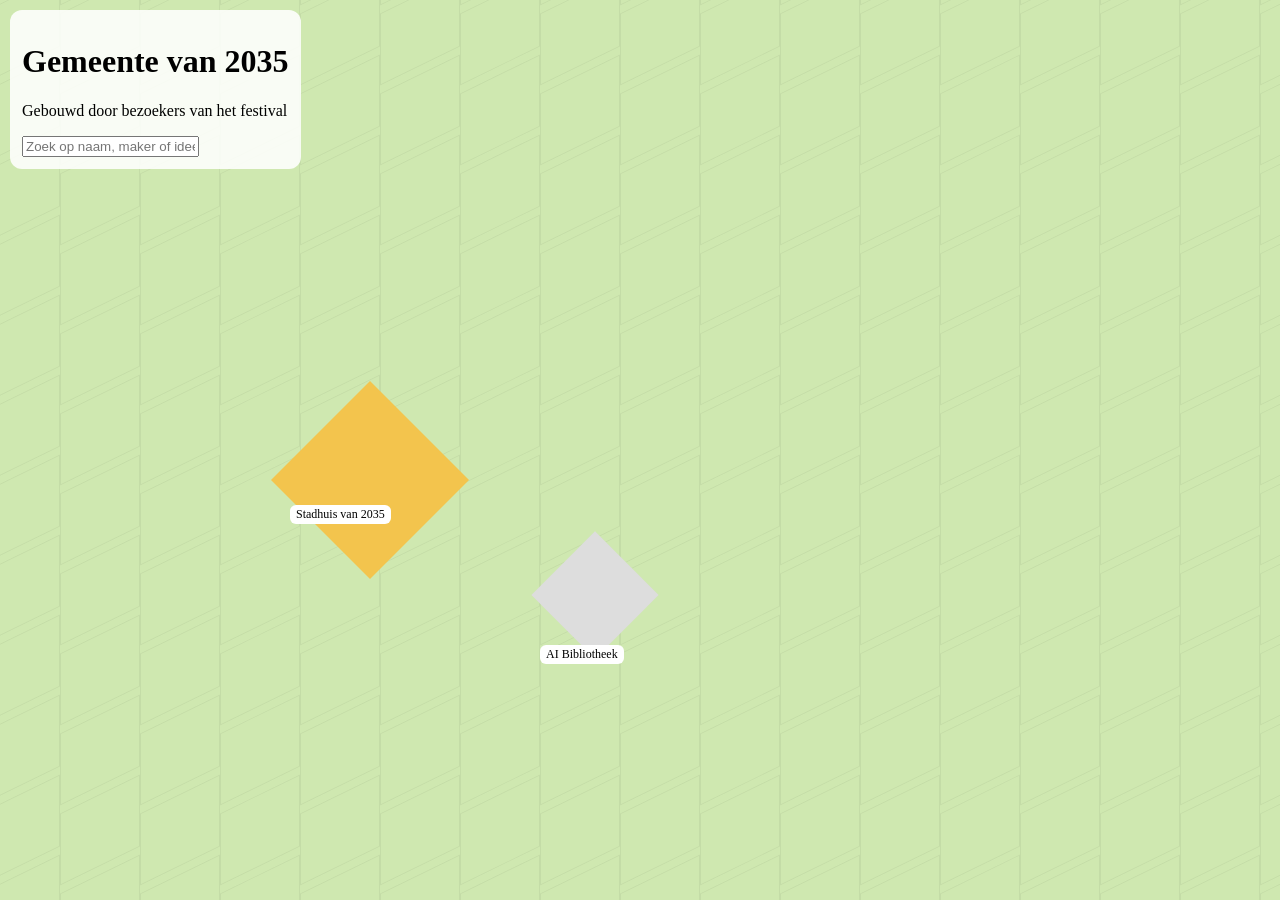
==== index.html @ 120c12b5 "Add files via upload" ====
<!doctype html><html><head><meta charset="utf-8"><title>Gemeente van 2035</title><link rel="stylesheet" href="index.css"></head><body><div class="hud"><h1>Gemeente van 2035</h1><p>Gebouwd door bezoekers van het festival</p><input id="search" placeholder="Zoek op naam, maker of idee"></div><div id="viewport"><div id="world"></div></div><script src="script.js"></script></body></html>
---- index.css ----
body{margin:0;font-family:Segoe UI;background:linear-gradient(#dff4ff,#eef8ff)}.hud{background:#ffffffdd;position:fixed;left:10px;top:10px;padding:12px;border-radius:12px;z-index:9}#viewport{height:100vh;overflow:auto}#world{position:relative;width:2600px;height:1800px;background:#cfe8b0}.sea{position:absolute;top:0;height:120px;width:100%;background:#6cc8ff}.beach{position:absolute;top:120px;height:60px;width:100%;background:#f1df9c}.dunes{position:absolute;top:180px;height:80px;width:100%;background:#b7d38b}.tile{position:absolute;transform:skewY(-26deg) scaleY(.9);border:1px solid rgba(0,0,0,.05)}.obj{position:absolute;cursor:pointer}.iso{width:90px;height:90px;transform:rotate(45deg);background:#ddd}.hall .iso{background:#f3c44d;width:140px;height:140px}.label{position:absolute;top:95px;left:-10px;background:#fff;padding:2px 6px;border-radius:6px;font-size:12px}
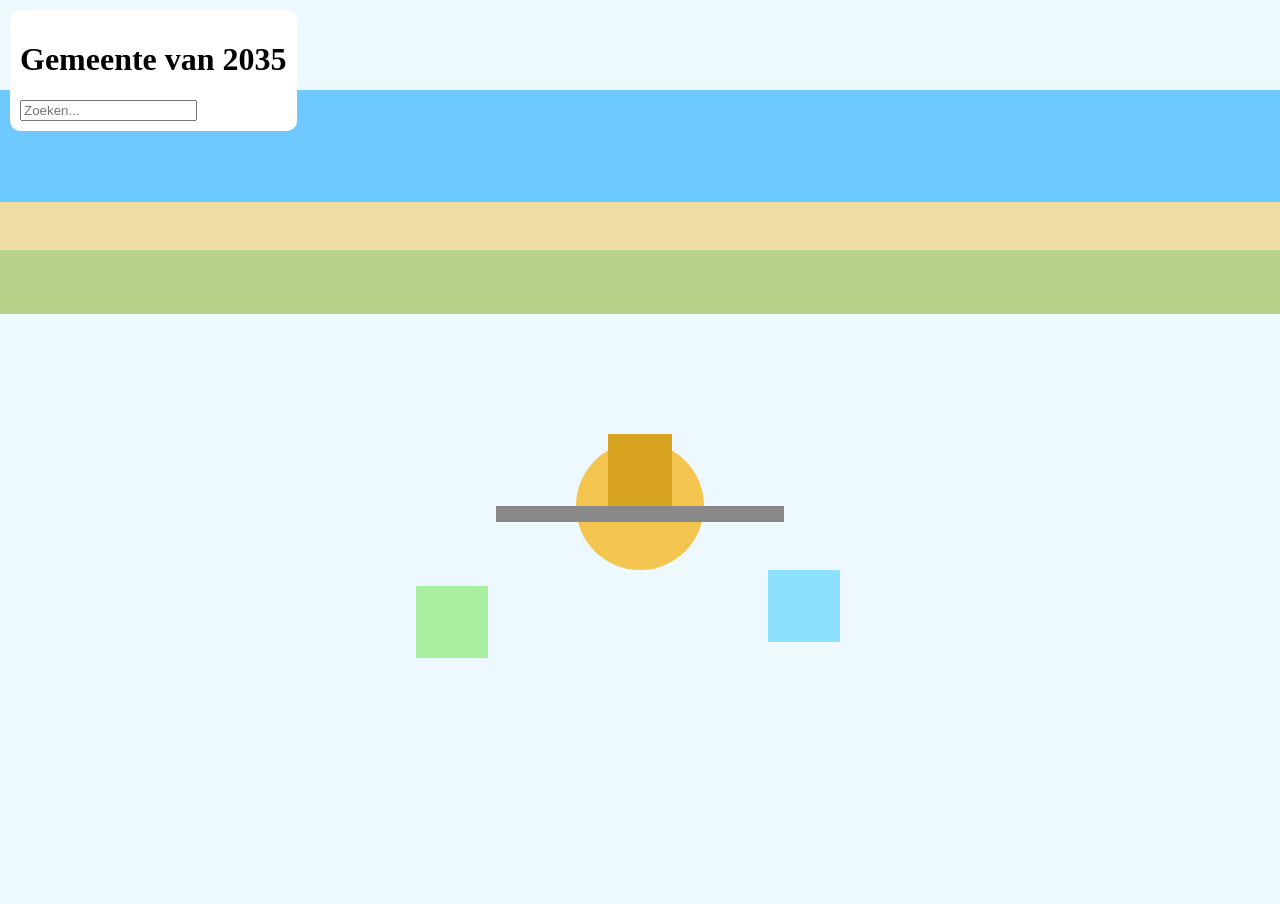
==== commit 72a8a835: "Add files via upload" ====
--- a/index.html
+++ b/index.html
@@ -1 +1 @@
-<!doctype html><html><head><meta charset="utf-8"><title>Gemeente van 2035</title><link rel="stylesheet" href="index.css"></head><body><div class="hud"><h1>Gemeente van 2035</h1><p>Gebouwd door bezoekers van het festival</p><input id="search" placeholder="Zoek op naam, maker of idee"></div><div id="viewport"><div id="world"></div></div><script src="script.js"></script></body></html>+<!doctype html><html><head><meta charset="utf-8"><meta name="viewport" content="width=device-width,initial-scale=1"><title>Gemeente van 2035</title><link rel="stylesheet" href="index.css"></head><body><div id="ui"><h1>Gemeente van 2035</h1><input placeholder="Zoeken..."></div><svg id="world" viewBox="0 0 1600 900"><rect width="1600" height="140" fill="#6dc9ff"/><rect y="140" width="1600" height="60" fill="#efdca2"/><rect y="200" width="1600" height="80" fill="#b9d28a"/><circle cx="800" cy="520" r="80" fill="#f3c54e"/><rect x="760" y="430" width="80" height="90" fill="#d8a320"/><rect x="620" y="520" width="360" height="20" fill="#888"/><rect x="960" y="600" width="90" height="90" fill="#8be1ff"/><rect x="520" y="620" width="90" height="90" fill="#a8f0a0"/></svg></body></html>
--- a/index.css
+++ b/index.css
@@ -1 +1 @@
-body{margin:0;font-family:Segoe UI;background:linear-gradient(#dff4ff,#eef8ff)}.hud{background:#ffffffdd;position:fixed;left:10px;top:10px;padding:12px;border-radius:12px;z-index:9}#viewport{height:100vh;overflow:auto}#world{position:relative;width:2600px;height:1800px;background:#cfe8b0}.sea{position:absolute;top:0;height:120px;width:100%;background:#6cc8ff}.beach{position:absolute;top:120px;height:60px;width:100%;background:#f1df9c}.dunes{position:absolute;top:180px;height:80px;width:100%;background:#b7d38b}.tile{position:absolute;transform:skewY(-26deg) scaleY(.9);border:1px solid rgba(0,0,0,.05)}.obj{position:absolute;cursor:pointer}.iso{width:90px;height:90px;transform:rotate(45deg);background:#ddd}.hall .iso{background:#f3c44d;width:140px;height:140px}.label{position:absolute;top:95px;left:-10px;background:#fff;padding:2px 6px;border-radius:6px;font-size:12px}+body{margin:0;font-family:Segoe UI;background:#eef8ff}#ui{position:fixed;left:10px;top:10px;background:#fff;padding:10px;border-radius:10px}#world{width:100vw;height:100vh}
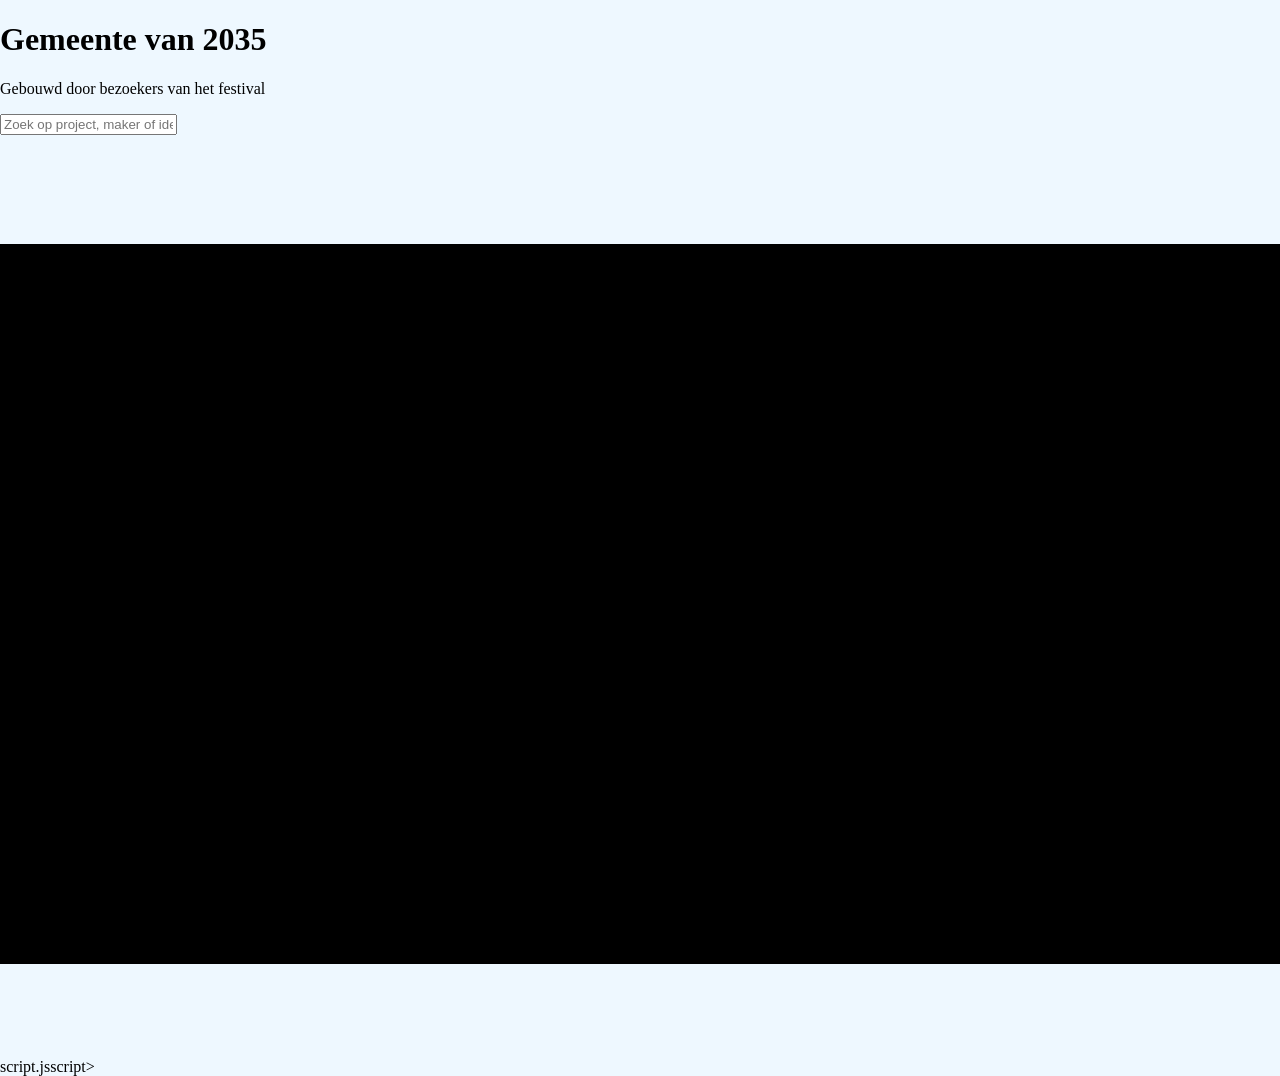
==== commit 40252cfb: "Update index.html" ====
--- a/index.html
+++ b/index.html
@@ -1 +1,145 @@
-<!doctype html><html><head><meta charset="utf-8"><meta name="viewport" content="width=device-width,initial-scale=1"><title>Gemeente van 2035</title><link rel="stylesheet" href="index.css"></head><body><div id="ui"><h1>Gemeente van 2035</h1><input placeholder="Zoeken..."></div><svg id="world" viewBox="0 0 1600 900"><rect width="1600" height="140" fill="#6dc9ff"/><rect y="140" width="1600" height="60" fill="#efdca2"/><rect y="200" width="1600" height="80" fill="#b9d28a"/><circle cx="800" cy="520" r="80" fill="#f3c54e"/><rect x="760" y="430" width="80" height="90" fill="#d8a320"/><rect x="620" y="520" width="360" height="20" fill="#888"/><rect x="960" y="600" width="90" height="90" fill="#8be1ff"/><rect x="520" y="620" width="90" height="90" fill="#a8f0a0"/></svg></body></html>+<!DOCTYPE html>
+<html lang="nl">
+<head>
+    <meta charset="UTF-8">
+    <meta name="viewport" content="width=device-width, initial-scale=1.0">
+    <title>Gemeente van 2035</title>
+
+    <link rel="stylesheet" href="index.css">
+</head>
+<body>
+
+    <header class="topbar">
+        <div class="branding">
+            <h1>Gemeente van 2035</h1>
+            <p>Gebouwd door bezoekers van het festival</p>
+        </div>
+
+        <div class="search-container">
+            <input
+                id="searchInput"
+                type="text"
+                placeholder="Zoek op project, maker of idee..."
+            >
+        </div>
+    </header>
+
+    <div id="hoverCard" class="hover-card hidden">
+        <h3 id="cardTitle"></h3>
+        <p id="cardMaker"></p>
+        <p id="cardDescription"></p>
+    </div>
+
+    <main id="viewport">
+
+        <svg id="world" viewBox="0 0 3200 1800">
+
+            <!-- Lucht -->
+            <rect
+                x="0"
+                y="0"
+                width="3200"
+                height="1800"
+                class="sky"
+            />
+
+            <!-- Noordzee -->
+            <rect
+                x="0"
+                y="0"
+                width="3200"
+                height="220"
+                class="sea"
+            />
+
+            <!-- Strand -->
+            <rect
+                x="0"
+                y="220"
+                width="3200"
+                height="100"
+                class="beach"
+            />
+
+            <!-- Duinen -->
+            <rect
+                x="0"
+                y="320"
+                width="3200"
+                height="180"
+                class="dunes"
+            />
+
+            <!-- Gemeentegebied -->
+            <rect
+                x="0"
+                y="500"
+                width="3200"
+                height="1300"
+                class="grass"
+            />
+
+            <!-- Hoofdplein -->
+            <circle
+                cx="1600"
+                cy="980"
+                r="200"
+                class="central-plaza"
+            />
+
+            <!-- Ringweg -->
+            <circle
+                cx="1600"
+                cy="980"
+                r="290"
+                class="ring-road"
+            />
+
+            <!-- Hoofdwegen -->
+            <line
+                x1="600"
+                y1="980"
+                x2="2600"
+                y2="980"
+                class="road"
+            />
+
+            <line
+                x1="1600"
+                y1="700"
+                x2="1600"
+                y2="1550"
+                class="road"
+            />
+
+            <!-- Fietspaden -->
+            <line
+                x1="600"
+                y1="930"
+                x2="2600"
+                y2="930"
+                class="bike-path"
+            />
+
+            <line
+                x1="1650"
+                y1="700"
+                x2="1650"
+                y2="1550"
+                class="bike-path"
+            />
+
+            <!-- Bomenlaag -->
+            <g id="treeLayer"></g>
+
+            <!-- Objectenlaag -->
+            <g id="objectLayer"></g>
+
+        </svg>
+
+    </main>
+
+    script.jsscript>
+
+</body>
+</html>
